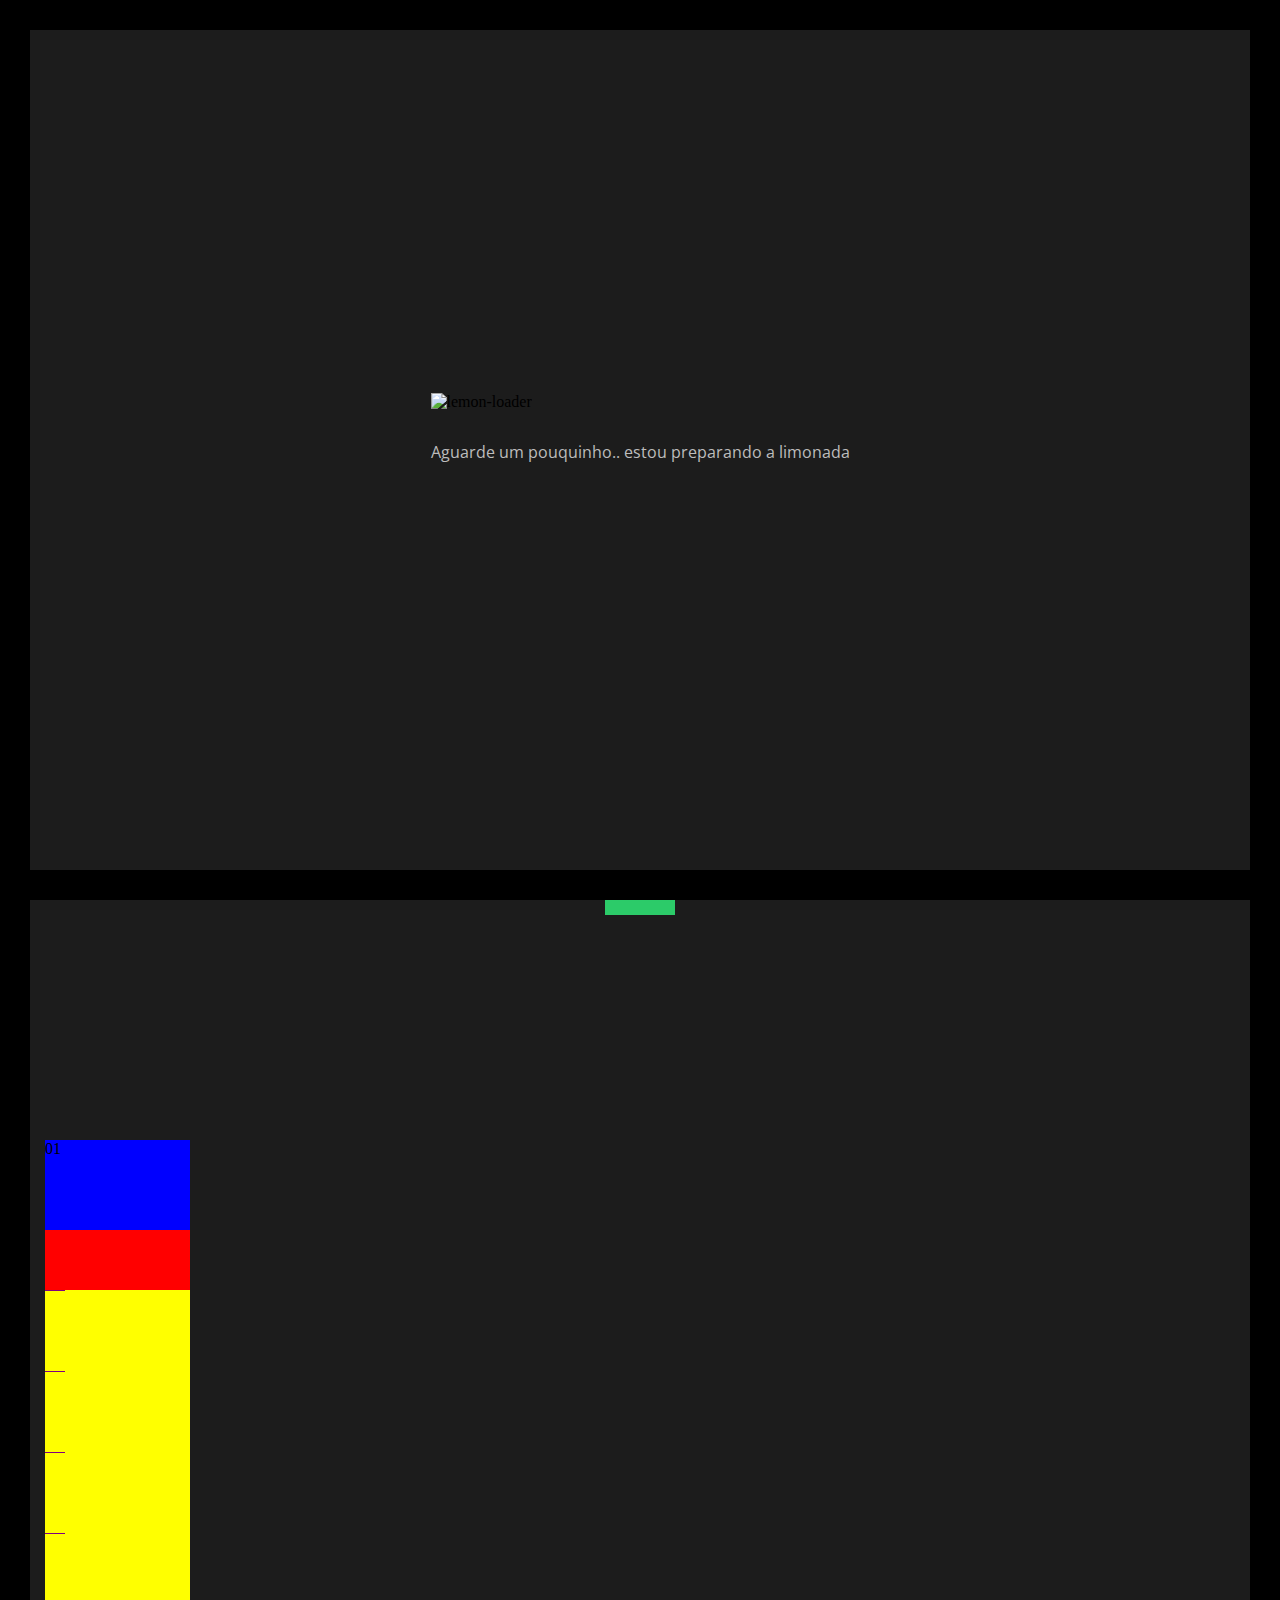
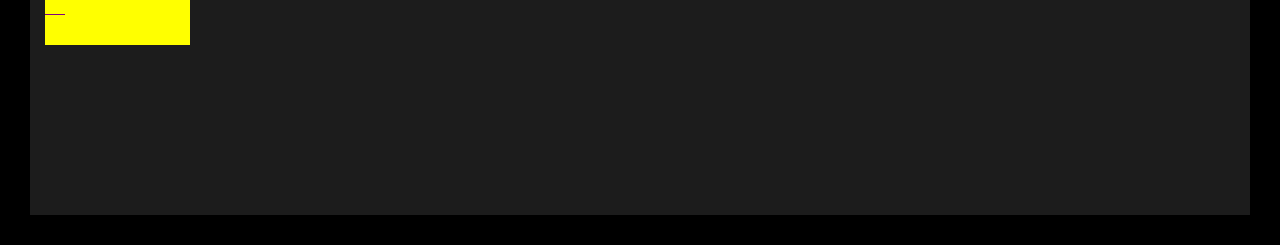
==== HTML+CSS+JS/html/index.html @ cc458305 "Att/25/04/2023" ====
<!DOCTYPE html>
<html lang="pt-br">
<head>
    <meta charset="UTF-8">
    <meta http-equiv="X-UA-Compatible" content="IE=edge">
    <meta name="viewport" content="width=device-width, initial-scale=1.0">
    <link rel="preconnect" href="https://fonts.googleapis.com">
    <link rel="preconnect" href="https://fonts.gstatic.com" crossorigin>
    <link href="https://fonts.googleapis.com/css2?family=Abril+Fatface&family=Open+Sans:ital,wght@0,400;0,700;0,800;1,400;1,700;1,800&display=swap" rel="stylesheet">
    <link rel="stylesheet" href="../css/bootstrap-grid.min.css">
    <link rel="stylesheet" type="text/css" href="../css/main.css">
    <title>lemon</title>
</head>
<body>
    <div class="jl-preloader">
        <div class="jl-preloader-inner">
            <img src="../images/lemon-loader.svg" alt="lemon-loader" class="jl-mar-bottom-15">
            <p class="jl-text-light jl-mar-top-15" >Aguarde um pouquinho.. 
                estou preparando a limonada
            </p> 
        </div>
    </div>

    <div class="jl-overlay jl-toggle-modal " ></div>

    <div class="jl-modal jl-bg-black" id="jl-modal-orcamento" >

        <div class="jl-modal-header" >

            <h1 class="jl-title jl-text-green" >
                Solicite um orçamento
            </h1>
            <button class="jl-close-modal jl-toggle-modal" >
                x
            </button>
        </div>

            <div class="jl-modal-body" >
                <div class="row" >
                    <div class="col-sm-12" >
                        <p class="jl-text-light jl-mar-bottom-15" >Por favor informe os dados abaixo e ru entrarei em contato com você o mais breve possível</p>
                    </div>
                </div>
                <div class="row" >
                    <div class="col-sm-12" >
                        <form class="jl-form">
                            <div class="row jl-mar-bottom-15" >
                                <div class="col-sm-12 col-md-6 jl-mar-bottom-15 " > 
                                    <label for="Nome" class="jl-text-light">Nome</label>                      
                                    <input type="text" name="Nome" id="jl-nome" class="jl-field">
                                </div>
                                <div class="col-sm-12 col-md-6 jl-mar-bottom-15 " >   
                                    <label for="Email" class="jl-text-light" >Email</label>                    
                                    <input type="email" name="Email" id="jl-email" class="jl-field">
                                </div>
                                <div class="col-sm-12 col-md-6 jl-mar-bottom-15 " >   
                                    <label for="Telefone" class="jl-text-light" >Telefone</label>                    
                                    <input type="tel" name="Telefone" id="jl-telefone" class="jl-field">
                                </div>
                                <div class="col-sm-12 col-md-6 jl-mar-bottom-15 " >   
                                    <label for="Site" class="jl-text-light" >Site</label>                    
                                    <input type="text" name="Site" id="jl-site" class="jl-field">
                                </div>
                                <div class="col-sm-12 col-md-12" >
                                    <label for="Mensagem" class="jl-text-light" >Descreva abaixo o projeto na qual você pecisa de orçamento:</label>
                                    <textarea name="Mensagem" id="jl-mensagem" cols="30" rows="10" class="jl-textarea jl-mar-top-15"></textarea>                                    
                                </div>
                              </div>
                              <div class="row justify-content-end jl-mar-top-15" >
                                  <div class="col-sm-12 col-md-6" >
                                    <button class="jl-btn jl-btn-large jl-btn-green jl-btn-block" >Enviar</button>
                                  </div>
                              </div>
                        </form>
                    </div>
                </div>
            </div>
        
    </div>

    <header class="jl-topbar">
        <div class="jl-logo">
            <img src="../images/logo.svg" alt="Logo João Lemon UX/UI Designer" />
        </div>

        <nav class="jl-menu">
            <a href="#">Home</a>
            <a href="#">Portfolio</a>
            <a href="#">Sobre</a>
        </nav>
    </header>

    <div class="jl-contact-info jl-bg-black jl-text-light">
        <div class="jl-contact-info-inner">
            <h2 class="jl-title jl-text-green">Contato</h2>
            <p>hello@joaolemon.com</p>
            <p>+55 (00) 9 9999 8888</p>
            <div class="jl-social-links">
                <a href="#" class="jl-social">
                    <img src="../images/icon-instagram.svg" alt="Instagram" />
                </a>
                <a href="#" class="jl-social">
                    <img src="../images/icon-twitter.svg" alt="Twitter" />
                </a>
                <a href="#" class="jl-social">
                    <img src="../images/icon-dribbble.svg" alt="Dribbble" />
                </a>
            </div>
        </div>
        <div class="jl-corner">
        </div>

    </div>

    <button class="jl-btn-contact">

    </button>
      
    <div class="jl-page-wrapper">

        <section class="jl-full-height jl-first-section" id="jl-home-presetetion">

            <div class="container-fluid" >

                <div class="row " >

                    <div class="col-sm-12 col-md-3 offset-md-2 jl-display-text jl-mar-top-15" >

                        <h1 class="jl-title jl-text-green jl-title-big" >Olá!</h1>

                        <p class="jl-text-light">Meu nome é <span class="jl-text-green" >joão lemon </span >Lorem ipsum dolor sit amet consectetur 
                            adipisicing elit. Ea reprehenderit animi aliquid quam 
                            perspiciatis placeat nihil doloremque tempora non iste esse, fugiat minima modi 
                            aliquam. Incidunt, deleniti atque. Sint, dolores.</p>

                            <button class="jl-btn jl-btn-large jl-btn-green jl-mar-top-15 jl-toggle-modal ">Solicite um orçamento</button>

                    </div>
                </div>
            </div>
            <div class="jl-scroll-down" >

                <div class="jl-arrow-down" >
                    <img src="../images/arrow-down.svg" alt="Role a Página">
                </div>
            </div>
        </section>


        <!--SECTION 02-->
        <section class="jl-full-height " id="jl-home-portfolio" >
            <div class="container-fluid jl-no-padding" >
                <div class="row ">
                    <div class="col-sm-2 " > 
                        <div class="jl-portfolio-navigator" >
                            <div class="jl-item-counter" >
                                <span>01</span>
                            </div>
                            <nav class="jl-item-navigator" >
                                <a href="#" class="jl-tem-active" ></a>
                                <a href="#"></a>
                                <a href="#"></a>
                                <a href="#"></a>
                                <a href="#"></a>
                            </nav>
                            <div class="jl-portfolio-next-prev" >

                            </div>
                        </dic>
                        
                    </div>

                </div>

            </div>

        </section>

    </div>
    <script src="https://cdnjs.cloudflare.com/ajax/libs/waypoints/4.0.1/noframework.waypoints.js" integrity="sha512-Q4MHJkk3u8P63v1aX0I7jvo5AoMFi53HbxUBhURp8x7xrqD+nsHZrbBEQVObpqE+MAAVB/Ye9ZlKkM44a1q9WA==" crossorigin="anonymous" referrerpolicy="no-referrer"></script>
    <script src="https://cdnjs.cloudflare.com/ajax/libs/waypoints/4.0.1/shortcuts/inview.js" integrity="sha512-lDPhoDDO4Yo8R30iVj1lk+iFDvNqJhL8STytqe+ZjVMBWvZDjHPbe27zZJAsNit2AtOJevmhVf+ZjuzDojGm7Q==" crossorigin="anonymous" referrerpolicy="no-referrer"></script>
    <script src="../js/main.js"></script>
</body>
</html>
---- HTML+CSS+JS/css/main.css ----
*{
    margin: 0%;
    padding: 0%;
    box-sizing: border-box;
    -webkit-font-smoothing: antialiased;
    -moz-osx-font-smoothing: grayscale;
}

p, label{
    font-family: 'Open Sans', sans-serif;
}

:root{
    --cor01: #1c1c1c;
    --cor02: #2ccb69;
    --cor03: #bcbcbc;
}

@keyframes fadeOut {
    to {
        opacity: 0;
    }
}

@keyframes slideTopIn{
    to {
        top: 15%;
        opacity: 1;
    }
}

@keyframes lineDown{
    0%{
        transform: scale(1, 0);
        transform-origin: top center;
    }

    25%{
        transform: scale(1, 1);
        transform-origin: top center;
    }

    75%{
        transform: scale(1, 1);
        transform-origin: top center;
    }

    76%{
        transform: scale(1 , 1);
        transform-origin: bottom center;
    }

    100%{
        transform: scale(1, 0);
        transform-origin: bottom center;
    }
}

@keyframes arrowDown{
    0%{
        bottom: 25px;
    }

    30%{
        bottom: 15px;
        opacity: 1;
    }

    70%{
        bottom: 10px;
        opacity: 1;
    }

    100%{
        bottom: 5px;
        opacity: 0;
    }
}

@media screen and (min-width: 320px){
    
    .jl-page-wrapper, .jl-preloader{
        width: 100%;
        height: 100vh;
        display: table;
        background-color: var(--cor01);
        border: 30px solid #000;
    }

    .jl-preloader{
        display: flex;
        flex-direction: row;
        flex-wrap: wrap;
        justify-content: center;
        align-items: center;
        z-index: 1000;
        position: fixed;
        top: 0;
        left: 0;
    }

    .jl-preloader-inner{
        margin-top: -45px;
    }

    .jl-overlay{
        width: 100%;
        height: 100vh;
        display: none;
        position: fixed;
        z-index: 1000;
        top: 0;
        left: 0;
        background-color: rgba(44, 203, 105, 0.95);
    }

    .jl-modal{
        width: 800px;
        display: none;
        padding: 30px;
        border-radius: 0 30px 30px 30px;
        position: fixed;
        top: -100%;
        left: 0;
        right: 0;
        margin: 0 auto;
        z-index: 1200;
        opacity: 0;
    }

    .jl-modal-header, .jl-modal-body, .jl-form{
        width: 100%;
        display: table;
        position: relative;
    }

    .jl-close-modal{
        width: 38px;
        height: 38px;
        border-radius: 50%;
        color: var(--cor02);
        text-align: center;
        line-height: center;
        cursor: pointer;
        position: absolute;
        top: -15px;
        right: -15px;
        border: none;
        background-color: #4d4c4c;
    }
    
    .jl-form label{
        margin-bottom: 10px;
        font-size: 16px;
        display: inline-block;
    }

    .jl-field, .jl-textarea{
        width: 100%;
        background-color: #2f2f2f;
        border-radius: 4px;
        color: #fff;
        border: none;
        font-size: 16px;
        text-indent: 15px;
    }

    .jl-field{
        height: 45px;
    }

    .jl-topbar{
        width: 100%;
        height: 110px;
        display: block;
        background-color: transparent;
        position: fixed;
        top: 0;
        left: 0;
    }

    .jl-logo{
        width: 74px;
        height: 110px;
        float: left;
        margin-left: 60px;
        background-color: var(--cor02);
        border-radius: 0 0 37px 0;
    }

    .jl-logo img{
        width: 46px;
        height: 31px;
        display: block;
        margin: 55px auto 0;
    }

    .jl-menu{
        display: none;
    }

    .jl-btn-contact {
        width: 45px;
        height: 45px;
        display: block;
        background-color: var(--cor02);
        background-image: url(../images/icon-contact-close.svg);
        background-repeat: no-repeat;
        position: fixed;
        bottom: 45px;
        right: 45px;
        border-radius: 50%;
        z-index: 200;
        border: none;
        cursor: pointer;
        transition: all 0.2s ease-out;

    }
    .jl-contact-info{
        width: 245px;
        height: 165px;
        padding: 25px;
        position: fixed;
        bottom: 115px;
        right: 65px;
        z-index: 200;
        display: none;
    }

    .jl-contact-info-inner{
        display: table;
        width: 100%;
        float: right;
    }

    .jl-contact-info-inner p{
        font-size: 18px;
        line-height: 24px;
    }

    .jl-social-links{
        width: 100%;
        height: 45px;
        display: block;
        position: relative;
        left: -12px;
        margin-top: 7px;
    }

    .jl-social{
        width: 45px;
        height: 45px;
        display: inline-block;
    }

    .jl-social > img{
        width: 20px;
        height: auto;
        display: block;
        margin: 13px auto 0;
    }

    .jl-corner{
        width: 25px;
        height: 25px;
        display: block;
        float: right;
        display: relative;
    }

    .jl-corner:after{
        content: '';
        width: 25px;
        height: 25px;
        display: block;
        position: absolute;
        bottom: -25px;
        right: 0;
        background: transparent url('../images/corner.svg') no-repeat;

    }

    /*-----HOME-----*/
    .jl-display-text{
        margin-top: 10%;
    }

    #jl-home-presetetion{
        background-image: url(../images/joao-lemon-designer-home.png);
        background-repeat: no-repeat;
        background-position: 50% bottom;
    }

    .jl-scroll-down{
        width: 70px;
        height: 105px;
        border-radius: 35px 35px 0 0;
        background-color: var(--cor02);
        display: block;
        position: absolute;
        bottom: 0;
        left: 0;
        right: 0;
        margin: 0 auto;
        z-index: 100;
    }

    .jl-arrow-down{
        width: 100%;
        height: 75px;
        display: table;
        margin-top: 30px;
        position: relative;
    }

    .jl-arrow-down img{
        width: 16px;
        height: 10px;
        display: block;
        position: absolute;
        bottom: 25px;
        left: 0;
        right: 0;
        margin: 0 auto;
        opacity: 0;
        animation: arrowDown 1.5s linear 1.5s infinite;
    }

    .jl-arrow-down:before{
        content: '';
        width: 2px;
        height: 45px;
        display: block;
        position: absolute;
        bottom: 25px;
        left: 0;
        right: 0;
        margin: 0 auto;
        background-color: #000;
        animation: lineDown 2s ease-out infinite;
        transform-origin: top center;
    }

    /*---- HOME - PORTFOLIO ----*/

    .jl-portfolio-navigator{
        width: 145px;
        height: 400px;
        display: table;
        background-color: red;
        position: absolute;
        left: 15px;
        top: 25vh;
    }

    .jl-item-counter{
        width: 100%;
        height: 90px;
        display: block;
        background-color: blue;
        margin-bottom: 60px;
    }

    .jl-item-navigator{
        width: 100%;
        display: table;
        background-color: yellow;
    }

    .jl-item-navigator a{
        width: 20px;
        height: 1px;
        background-color: purple;
        display: block;
        margin-bottom: 80px;
    }

    .jl-item-navigator a:last-child{
        margin-bottom: 30px;
    }

    .jl-portfofio-next-prev{
        width: 100%;
        height: 45px;
        background-color: pink;
        display: block;
    }
}

@media screen and (min-width: 576px)  {
    
}

@media screen and (min-width: 768px){
    
}

@media screen and (min-width: 992px){
    
    .jl-menu{
        display: table;
        float: left;
        margin-left: 30px;
    }

    .jl-menu a{
        font-family: 'Open Sans';
        font-size: 16px;
        color: var(--cor03);
        text-decoration: none;
        text-transform: lowercase;
        display: inline-block;
        margin: 50px 20px 0 20px;
        font-weight: 400;
        position: relative;
    }

    .jl-menu a:first-child{
        margin-left: 0;
    }

    .jl-menu a:hover{
        color: var(--cor02);
    }

    .jl-menu a:before{
        content: '';
        width: 0%;
        height: 4px;
        background-color: var(--cor02);
        display: block;
        position: absolute;
        bottom: -6px;
        left: 0;
        transition: all 0.2s ease-out;

    }

    .jl-menu a:hover:before{
        width: 100%;
    }
}

@media screen and (min-width: 1200px){
    
}

@media screen and (min-width: 1364px){
    
}

@media screen and (min-width: 1600px){
    
}

/* BOTÕES */ 

.jl-btn{
    display: table;
    text-align: center;
    font-family: 'Open Sans', sans-serif;
    font-weight: 600;
    border: none;
    transition: all 0.2s ease-out;
    text-transform: lowercase;
}

.jl-btn-block{
    display: block;
    width: 100%;
}

.jl-btn-medium{
    height: 38px;
    padding: 0 27px;
    border-radius: 14px;
    font-size: 11px;
}

.jl-btn-large{
    height: 45px;
    padding: 0 35px;
    border-radius: 23px;
    font-size: 16px;
}

.jl-btn-green{
    background-color: var(--cor02);
    color: var(--cor01);
}

.jl-btn-green:hover{
    background-color: rgb(6, 135, 55);
    color: #fff;

}

.jl-btn-dark{
    background-color: var(--cor01);
    color: var(--cor02);
}

.jl-btn-dark{
    background-color: #151515;
    color: #fff;
}

/* CLASSES ULTILITARIAS */

.jl-title{
    font-family: Arial, Helvetica, sans-serif;
    font-weight: normal;
}

.jl-text-green{
    color: #2ccb69;
}

.jl-text-dark {
    color: #4d4c4c;
}

.jl-text-light{
    color: #bcbcbc;
}

.jl-text-black {
    color: #000;
}

.jl-title-big{
    font-size: 120px;
}


/* CLASSES DE BG */

.jl-bg-green {
    background-color: #2ccb69;
}

.jl-bg-dark {
    background-color: #000;
}

.jl-bg-light {
    background-color: #bcbcbc;
}

.jl-bg-black {
    background-color: #000;
}



.jl-mar-top-15{
    margin-top: 15px;
}

.jl-mar-right-15{
    margin-right: 15px;
}

.jl-mar-bottom-15{
    margin-bottom: 15px;
}

.jl-mar-left-15{
    margin-left: 15px;
}

.jl-pad-15{
    padding-top: 15px;
}

.jl-pad-15{
    padding-right: 15px;
}

.jl-pad-15{
    padding-bottom: 15px;
}

.jl-pad-15{
    padding-left: 15px;
}

.jl-full-height{
    height: 100vh;
    position: relative;
}

.jl-first-section{
    height: calc(100vh - 30px);

}

.jl-no-padding{
    padding: 0 !important;
}


/* CLASSES DE COMPORTAMENTO */
 
.jl-is-open{

    display:block
}

.jl-slide-top-in{
    animation: slideTopIn 0.6s forwards cubic-bezier(0,1.11,1,.59);

}

.jl-change-icon{
    background-position-y: -45px;
}

.jl-fade-out{
    animation: fadeOut 2s forwards ease-out;
}
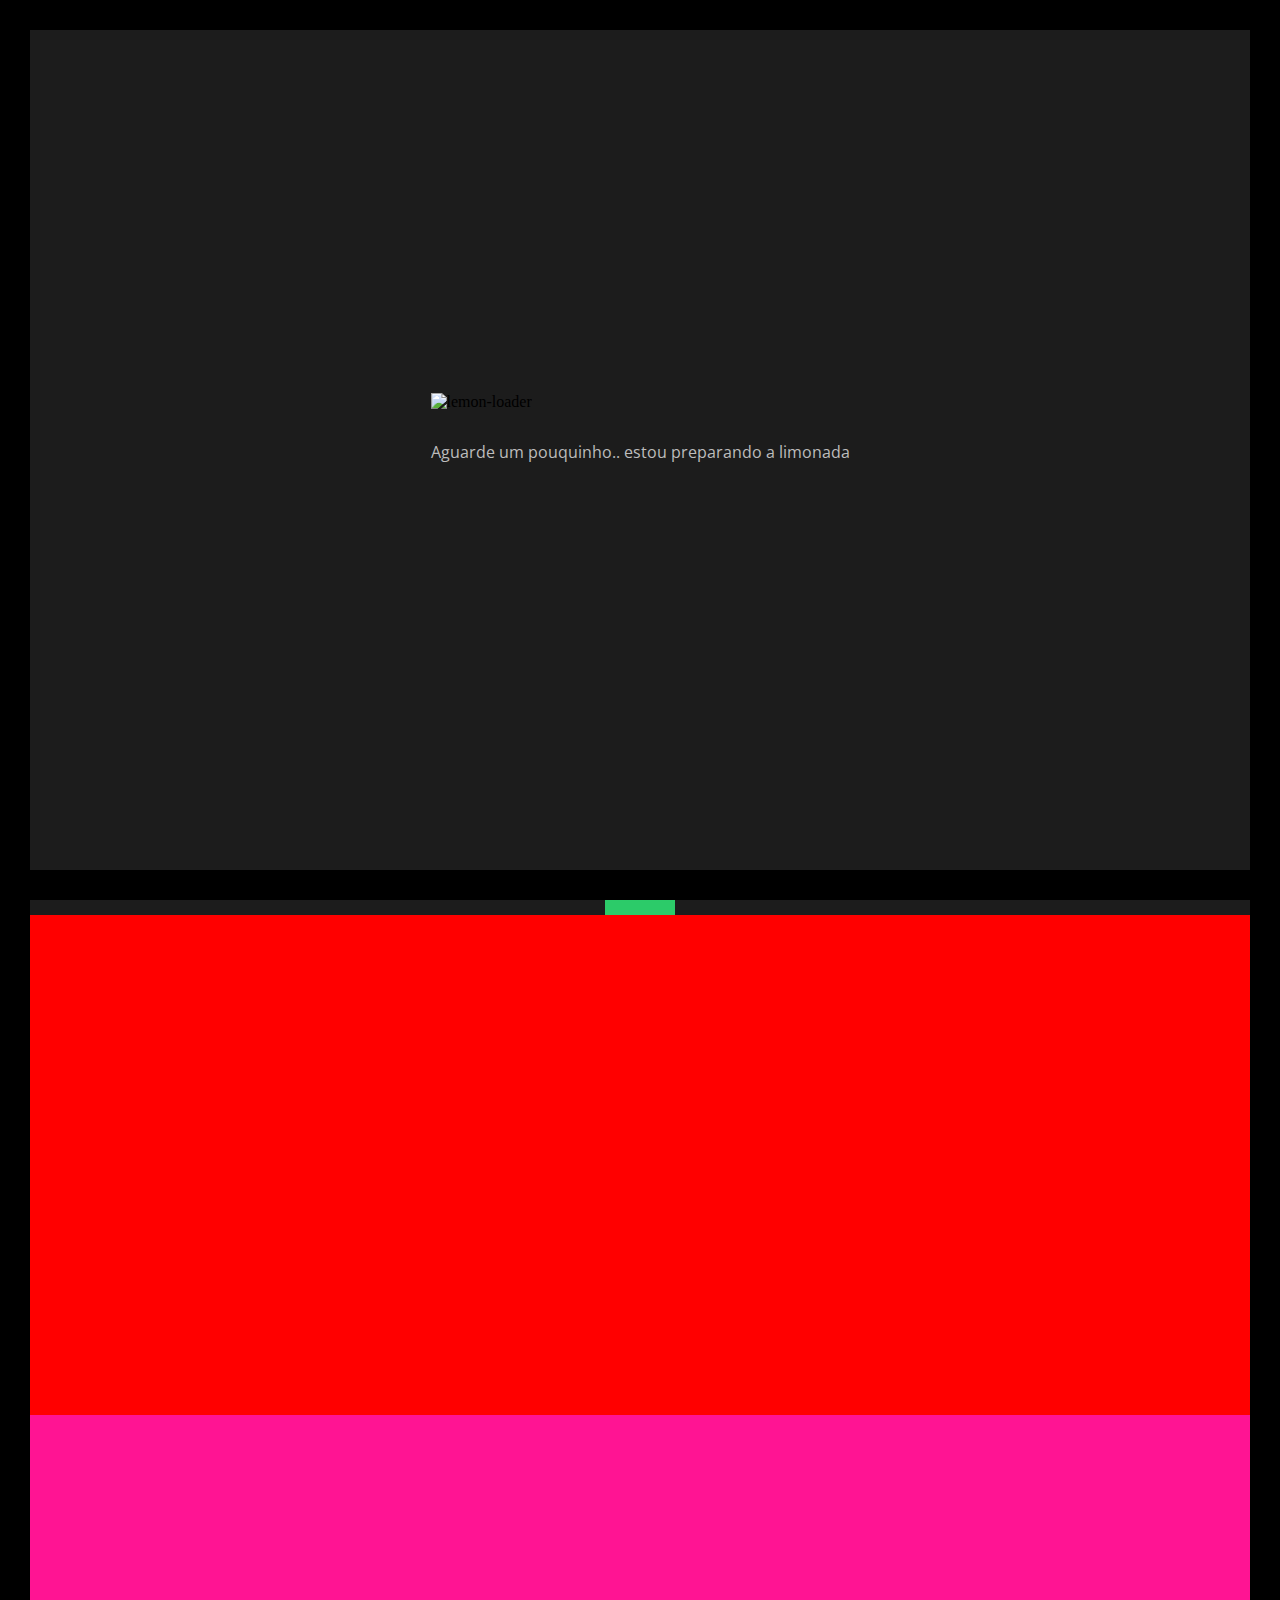
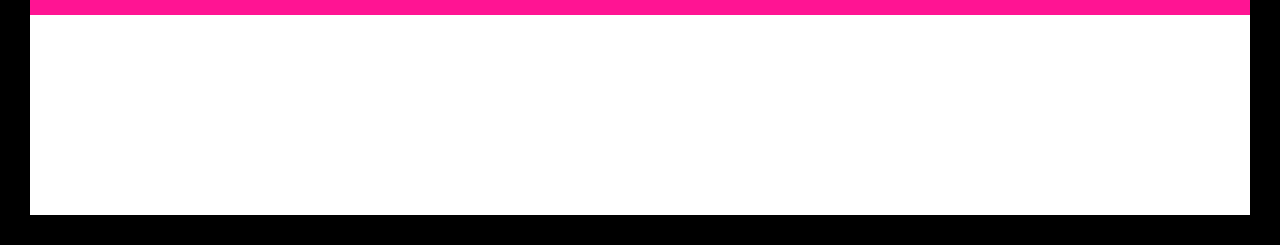
==== commit 98dc9352: "Att/29/04/23" ====
--- a/HTML+CSS+JS/html/index.html
+++ b/HTML+CSS+JS/html/index.html
@@ -153,32 +153,76 @@
                 <div class="row ">
                     <div class="col-sm-2 " > 
                         <div class="jl-portfolio-navigator" >
-                            <div class="jl-item-counter" >
-                                <span>01</span>
+                            <div class="jl-navigator-counter" >
+                                <span class="jl-text-green" >01</span>
                             </div>
                             <nav class="jl-item-navigator" >
-                                <a href="#" class="jl-tem-active" ></a>
-                                <a href="#"></a>
-                                <a href="#"></a>
-                                <a href="#"></a>
-                                <a href="#"></a>
+                                <a href="#" class="jl-item-active" data-nav="1"></a>
+                                <a href="#" data-nav="2"></a>
+                                <a href="#" data-nav="3"></a>
+                                <a href="#" data-nav="4"></a>
+                                <a href="#" data-nav="5"></a>
                             </nav>
-                            <div class="jl-portfolio-next-prev" >
-
+                            <div class="jl-items-next-prev jl-no-radius-left" >
+                                <div class="jl-item-prev" >
+                                    <ion-icon name="caret-back-outline"></ion-icon>
+                                </div>
+                                <div class="jl-items-counter" >
+                                    <span class="jl-current-slide" >01</span>
+                                    /
+                                    <span class="jl-total-slide" >05</span>
+                                </div>
+                                <div class="jl-item-next" >
+                                    <ion-icon name="caret-forward"></ion-icon>
+                                </div>
                             </div>
                         </dic>
                         
                     </div>
 
                 </div>
-
-            </div>
+                <div class="col-sm-10" >
+                    <div class="jl-slider-container jl-full-height " >
+                        <ul class="jl-slider-list" >
+                            <li class="jl-slider-item red" >
+
+                            </li>
+                            
+                            <li class="jl-slider-item yellow" >
+
+                            </li>
+
+                            <li class="jl-slider-item blue" >
+                                 
+                            </li>
+
+                            <li class="jl-slider-item purple" >
+
+                            </li>
+
+                            <li class="jl-slider-item green" >
+
+                            </li>
+
+                        </ul>
+
+                    </div>
+
+
+
+                </div>
+
+            </div>
+            
 
         </section>
 
     </div>
+    <script type="module" src="https://unpkg.com/ionicons@7.1.0/dist/ionicons/ionicons.esm.js"></script>
     <script src="https://cdnjs.cloudflare.com/ajax/libs/waypoints/4.0.1/noframework.waypoints.js" integrity="sha512-Q4MHJkk3u8P63v1aX0I7jvo5AoMFi53HbxUBhURp8x7xrqD+nsHZrbBEQVObpqE+MAAVB/Ye9ZlKkM44a1q9WA==" crossorigin="anonymous" referrerpolicy="no-referrer"></script>
     <script src="https://cdnjs.cloudflare.com/ajax/libs/waypoints/4.0.1/shortcuts/inview.js" integrity="sha512-lDPhoDDO4Yo8R30iVj1lk+iFDvNqJhL8STytqe+ZjVMBWvZDjHPbe27zZJAsNit2AtOJevmhVf+ZjuzDojGm7Q==" crossorigin="anonymous" referrerpolicy="no-referrer"></script>
+    <script src="../js/anime.min.js"></script>
+    <script src="../js/slider.js"></script>
     <script src="../js/main.js"></script>
 </body>
 </html>--- a/HTML+CSS+JS/css/main.css
+++ b/HTML+CSS+JS/css/main.css
@@ -347,44 +347,115 @@
         width: 145px;
         height: 400px;
         display: table;
-        background-color: red;
         position: absolute;
         left: 15px;
         top: 25vh;
     }
 
-    .jl-item-counter{
+    .jl-navigator-counter{
         width: 100%;
         height: 90px;
         display: block;
-        background-color: blue;
         margin-bottom: 60px;
+        position: relative;
+    }
+
+    .jl-navigator-counter:before{
+        content: '';
+        display: block;
+        width: 35px;
+        height: 100%;
+        background-color: var(--cor01);
+        position: absolute;
+        top: 3px;
+        left: 0;
+    }
+
+    .jl-navigator-counter span{
+        font-family: 'Open Sans' , sans-serif;
+        font-size: 120px;
+        font-weight: 600;
+        line-height: 90px;
     }
 
     .jl-item-navigator{
         width: 100%;
         display: table;
-        background-color: yellow;
     }
 
     .jl-item-navigator a{
         width: 20px;
         height: 1px;
-        background-color: purple;
-        display: block;
-        margin-bottom: 80px;
+        display: block;
+        margin: 0 0 80px 35px;
+        background-color: #4d4c4c;
+    }
+    .jl-item-navigator a.jl-item-active{
+        background-color: var(--cor02);
     }
 
     .jl-item-navigator a:last-child{
         margin-bottom: 30px;
     }
 
-    .jl-portfofio-next-prev{
+    .jl-items-next-prev{
         width: 100%;
         height: 45px;
-        background-color: pink;
-        display: block;
-    }
+        background-color: #2c2c2c;
+        display: flex;
+        justify-content: center;
+        align-items: center;
+        border-radius: 23px;
+    }
+
+    .jl-items-next-prev{
+        height: 32px;
+    }
+
+    .jl-items-counter{
+        font-family: 'Open Sans' sans-serif;
+        color: #4d4c4c;
+        line-height: 32px;
+    }
+
+    .jl-item-prev, .jl-item-next{
+        width: 45px;
+        color: var(--cor02);
+        text-align: center;
+        cursor: pointer;
+
+    }
+
+
+    .jl-items-counter span:nth-child(1){
+        color: var(--cor03);
+    }
+
+    ion-icon{
+        font-size: 14px;
+    }
+
+    .jl-slider-container{
+        background-color: white;
+        display: block;
+        overflow: hidden;
+    }
+
+    .jl-slider-list{
+        width: auto;
+        height: 700px;
+        display: block;
+        background-color: deeppink;
+        list-style: none;
+    }
+
+    .jl-slider-item{
+        display: block;
+        float: left;
+        height: 500px;
+    }
+
+
 }
 
 @media screen and (min-width: 576px)  {
@@ -618,4 +689,31 @@
 
 .jl-fade-out{
     animation: fadeOut 2s forwards ease-out;
-}+}
+
+.jl-no-radius-left{
+    border-top-left-radius: 0;
+    border-bottom-left-radius: 0;
+}
+
+.jl-no-radius-right{
+    border-top-right-radius: 0;
+    border-bottom-right-radius: 0;
+}
+.red{
+    background-color: red;
+}
+
+.yellow{
+    background-color: yellow;
+}
+
+.green{
+    background-color: green;
+}
+.purple{
+    background-color: purple;
+}
+.blue{
+    background-color:blue;
+}
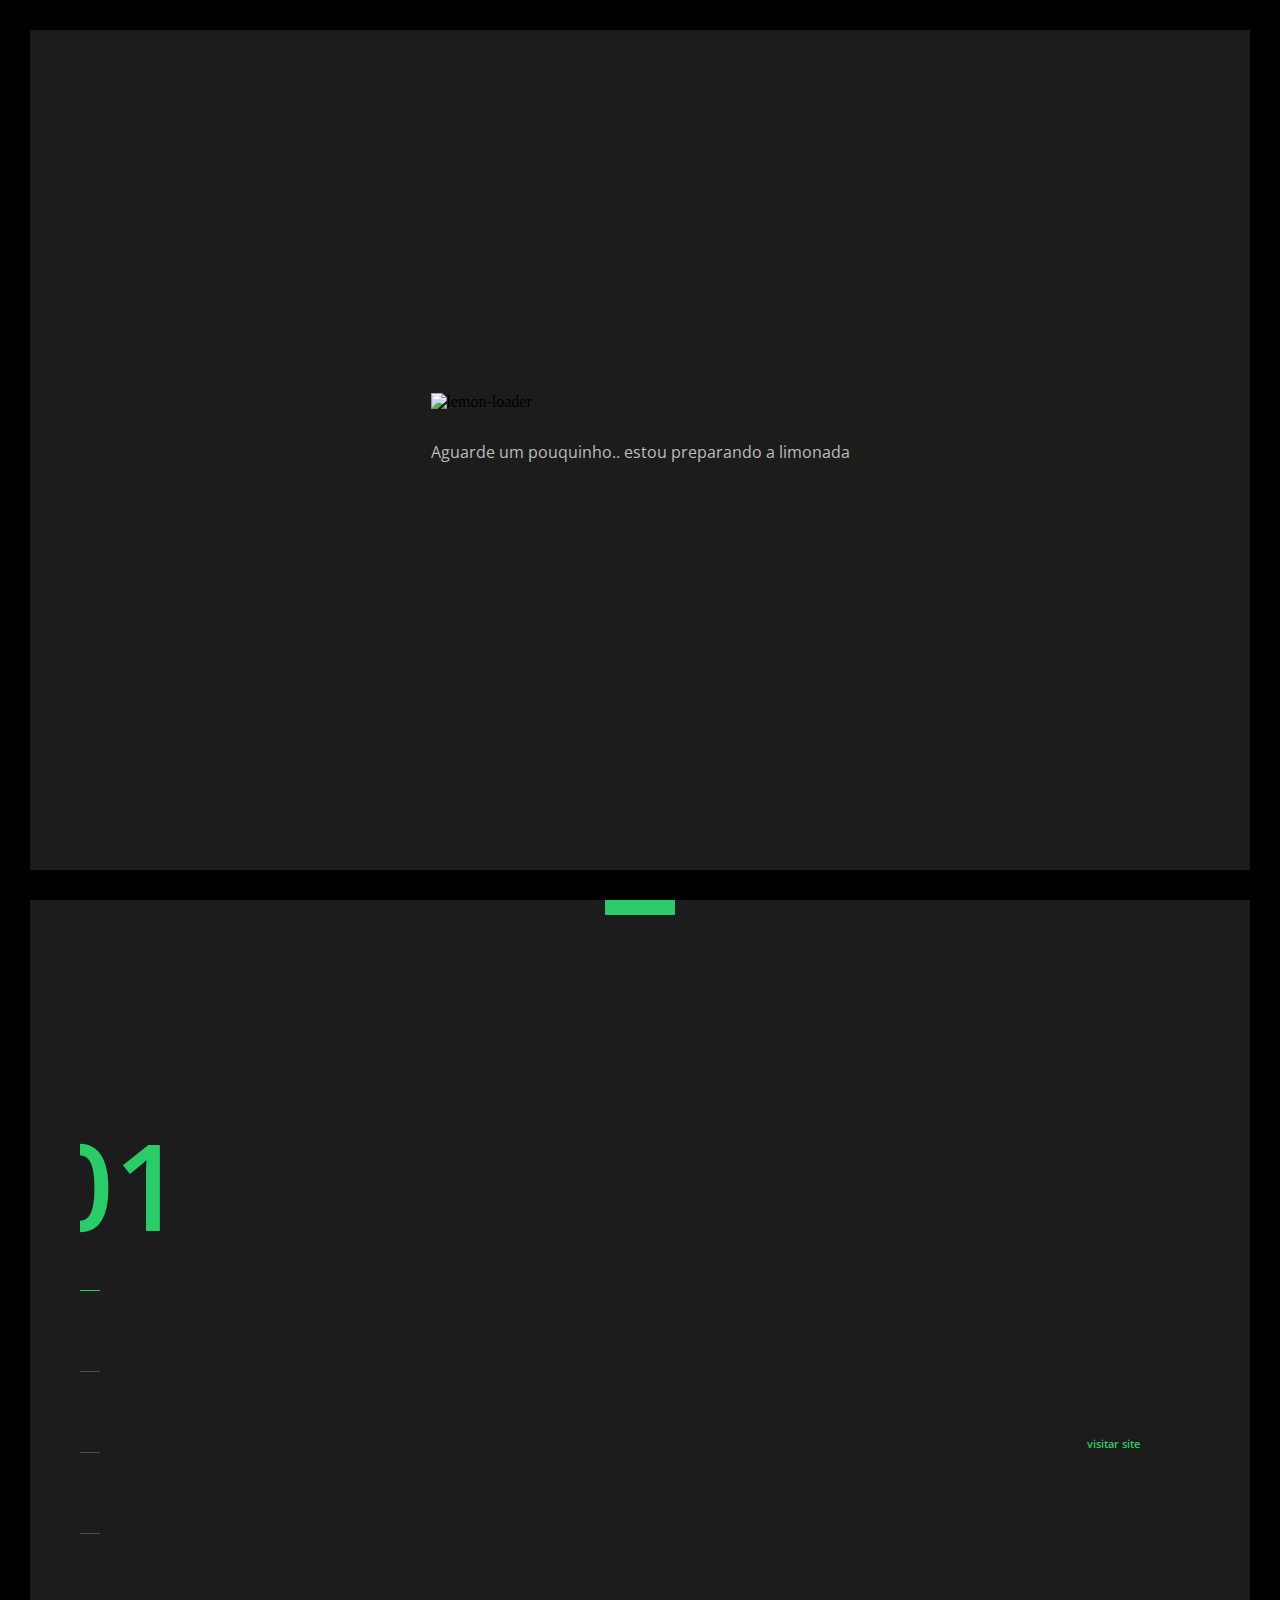
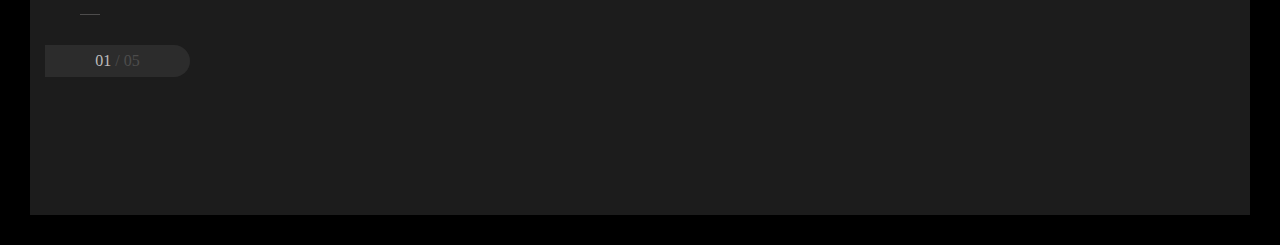
==== commit b0de20e1: "Att/02/05/23" ====
--- a/HTML+CSS+JS/html/index.html
+++ b/HTML+CSS+JS/html/index.html
@@ -126,7 +126,7 @@
 
                     <div class="col-sm-12 col-md-3 offset-md-2 jl-display-text jl-mar-top-15" >
 
-                        <h1 class="jl-title jl-text-green jl-title-big" >Olá!</h1>
+                        <h1 class="jl-title jl-text-green jl-title-xlarge" >Olá!</h1>
 
                         <p class="jl-text-light">Meu nome é <span class="jl-text-green" >joão lemon </span >Lorem ipsum dolor sit amet consectetur 
                             adipisicing elit. Ea reprehenderit animi aliquid quam 
@@ -183,24 +183,103 @@
                 </div>
                 <div class="col-sm-10" >
                     <div class="jl-slider-container jl-full-height " >
-                        <ul class="jl-slider-list" >
-                            <li class="jl-slider-item red" >
-
+                        <ul class="jl-slider-list jl-full-height " >
+                            <li class="jl-slider-item jl-slide-active " data-slide="1" >
+                                <div class="row" >
+                                    <div class="col-sm-5" >
+                                        <div class="jl-portfolio-item-info jl-text-light jl-fade-from-left" >
+                                            <h1 class=" jl-title jl-title-large jl-mar-bottom-15" >Startup rocketz website</h1>
+                                            <p class="jl-mar-bottom-30" >UX, UI E WordPress para aceleradora de startups.</p>
+                                            <button class="jl-btn jl-btn-large jl-btn-green" >Ver Projeto</button>
+                                        </div>
+                                    </div>
+                                    <div class="col-sm-6" >
+                                        <div class="jl-portfolio-item-thumb" >
+                                            <div class="jl-portfolio-item-box jl-scale-right " ></div>
+                                            <img src="../images/thumb-1.jpg" alt="Startup Rocketz" title="Startup Rocketz" class="jl-scale-up" >
+                                            <button class="jl-btn jl-btn-medium jl-btn-dark">Visitar Site <ion-icon name="share-outline"></ion-icon></button>
+                                        </div>
+                                    </div>
+                                </div>
                             </li>
                             
-                            <li class="jl-slider-item yellow" >
-
-                            </li>
-
-                            <li class="jl-slider-item blue" >
+                            <li class="jl-slider-item" data-slide="2" >
+                                <div class="row" >
+                                    <div class="col-sm-5" >
+                                        <div class="jl-portfolio-item-info jl-text-light" >
+                                            <h1 class=" jl-title jl-title-large jl-mar-bottom-15" >Manage It!</h1>
+                                            <p class="jl-mar-bottom-30" >UX, UI E Protipação para aplicativo mobile.</p>
+                                            <button class="jl-btn jl-btn-large jl-btn-green" >Ver Projeto</button>
+                                        </div>
+                                    </div>
+                                    <div class="col-sm-6" >
+                                        <div class="jl-portfolio-item-thumb" >
+                                            <div class="jl-portfolio-item-box" ></div>
+                                            <img src="../images/thumb-2.jpg" alt="Manage It" title="Manage It">
+                                            <button class="jl-btn jl-btn-medium jl-btn-dark">Visitar Site <ion-icon name="share-outline"></ion-icon></button>
+                                        </div>
+                                    </div>
+                                </div>
+
+                            </li>
+
+                            <li class="jl-slider-item" data-slide="3" >
+                                <div class="row" >
+                                    <div class="col-sm-5" >
+                                        <div class="jl-portfolio-item-info jl-text-light" >
+                                            <h1 class=" jl-title jl-title-large jl-mar-bottom-15" >Vinyassa! Aplicativo Mobile</h1>
+                                            <p class="jl-mar-bottom-30" >UX, UI e Protipação para aplicativo mobile.</p>
+                                            <button class="jl-btn jl-btn-large jl-btn-green" >Ver Projeto</button>
+                                        </div>
+                                    </div>
+                                    <div class="col-sm-6" >
+                                        <div class="jl-portfolio-item-thumb" >
+                                            <div class="jl-portfolio-item-box" ></div>
+                                            <img src="../images/thumb-3.jpg" alt="Vinyassa! Aplicativo Mobile" title="Vinyassa! Aplicativo Mobile">
+                                            <button class="jl-btn jl-btn-medium jl-btn-dark">Visitar Site <ion-icon name="share-outline"></ion-icon></button>
+                                        </div>
+                                    </div>
+                                </div>
                                  
                             </li>
 
-                            <li class="jl-slider-item purple" >
-
-                            </li>
-
-                            <li class="jl-slider-item green" >
+                            <li class="jl-slider-item" data-slide="4" >
+                                <div class="row" >
+                                    <div class="col-sm-5" >
+                                        <div class="jl-portfolio-item-info jl-text-light" >
+                                            <h1 class=" jl-title jl-title-large jl-mar-bottom-15" >Conteúdo é Rei Website para agência</h1>
+                                            <p class="jl-mar-bottom-30" >Website paara agência de conteúdo digital.</p>
+                                            <button class="jl-btn jl-btn-large jl-btn-green" >Ver Projeto</button>
+                                        </div>
+                                    </div>
+                                    <div class="col-sm-6" >
+                                        <div class="jl-portfolio-item-thumb" >
+                                            <div class="jl-portfolio-item-box" ></div>
+                                            <img src="../images/thumb-4.jpg" alt="Website para agência" title="Website para agência">
+                                            <button class="jl-btn jl-btn-medium jl-btn-dark">Visitar Site <ion-icon name="share-outline"></ion-icon></button>
+                                        </div>
+                                    </div>
+                                </div>
+
+                            </li>
+
+                            <li class="jl-slider-item" data-slide="5" >
+                                <div class="row" >
+                                    <div class="col-sm-5" >
+                                        <div class="jl-portfolio-item-info jl-text-light" >
+                                            <h1 class=" jl-title jl-title-large jl-mar-bottom-15" >Controle Total. Web</h1>
+                                            <p class="jl-mar-bottom-30" >UX, UI e Protipação para aplicativos web.</p>
+                                            <button class="jl-btn jl-btn-large jl-btn-green" >Ver Projeto</button>
+                                        </div>
+                                    </div>
+                                    <div class="col-sm-6" >
+                                        <div class="jl-portfolio-item-thumb" >
+                                            <div class="jl-portfolio-item-box" ></div>
+                                            <img src="../images/thumb-5.jpg" alt="Aplicativos web" title="Aplicativos web">
+                                            <button class="jl-btn jl-btn-medium jl-btn-dark">Visitar Site <ion-icon name="share-outline"></ion-icon></button>
+                                        </div>
+                                    </div>
+                                </div>
 
                             </li>
 
--- a/HTML+CSS+JS/css/main.css
+++ b/HTML+CSS+JS/css/main.css
@@ -22,10 +22,29 @@
     }
 }
 
+@keyframes fadeFromLeft{
+    to{
+        left: 0;
+        opacity: 1;
+    }
+}
+
 @keyframes slideTopIn{
     to {
         top: 15%;
         opacity: 1;
+    }
+}
+
+@keyframes scaleRight{
+    to {
+        transform: scaleX(1)
+    }
+}
+
+@keyframes scaleUp{
+    to {
+        transform: scale(1);
     }
 }
 
@@ -436,7 +455,6 @@
     }
 
     .jl-slider-container{
-        background-color: white;
         display: block;
         overflow: hidden;
     }
@@ -445,7 +463,6 @@
         width: auto;
         height: 700px;
         display: block;
-        background-color: deeppink;
         list-style: none;
     }
 
@@ -453,8 +470,51 @@
         display: block;
         float: left;
         height: 500px;
-    }
-
+        margin-top: calc(26vh - 75px);
+    }
+
+    .jl-portfolio-item-info{
+        width: calc(100% - 75px);
+        display: table;
+        margin-top: 73px;
+        position: relative;
+        opacity: 0;
+        left: -75px;
+    }
+
+    .jl-portfolio-item-thumb{
+        width: 100%;
+        display: table;
+        padding: 75px 0 19px 0;
+        position: relative;
+    }
+
+    .jl-portfolio-item-thumb > button{
+        margin-top: 17px;
+        float: right;
+        margin-right: 75px;
+    }
+
+    .jl-portfolio-item-box{
+        width: 100%;
+        height: 100%;
+        display: block;
+        background-color: #2c2c2c;
+        position: absolute;
+        top: 0;
+        left: 0;
+        transform: scaleX(0);
+        transform-origin: right;
+    }
+
+    .jl-portfolio-item-thumb img{
+        width: 100%;
+        max-width: 100%;
+        height: auto;
+        position: relative;
+        left: -75px;
+        transform: scale(0);
+    }
 
 }
 
@@ -534,6 +594,15 @@
     border: none;
     transition: all 0.2s ease-out;
     text-transform: lowercase;
+    position: relative;
+}
+
+.jl-btn ion-icon{
+    font-size: 18px;
+    display: inline-block;
+    vertical-align: center;
+    margin-left: 5px;
+    margin-top: -2px;
 }
 
 .jl-btn-block{
@@ -541,7 +610,16 @@
     width: 100%;
 }
 
+.jl-btn-small{
+    line-height: 28px;
+    height: 28px;
+    padding: 0 20px;
+    border-radius: 14px;
+    font-size: 11px;
+}
+
 .jl-btn-medium{
+    line-height: 38px;
     height: 38px;
     padding: 0 27px;
     border-radius: 14px;
@@ -549,6 +627,7 @@
 }
 
 .jl-btn-large{
+    line-height: 45px;
     height: 45px;
     padding: 0 35px;
     border-radius: 23px;
@@ -563,6 +642,7 @@
 .jl-btn-green:hover{
     background-color: rgb(6, 135, 55);
     color: #fff;
+    cursor: pointer;
 
 }
 
@@ -571,9 +651,10 @@
     color: var(--cor02);
 }
 
-.jl-btn-dark{
+.jl-btn-dark:hover{
     background-color: #151515;
     color: #fff;
+    cursor: pointer;
 }
 
 /* CLASSES ULTILITARIAS */
@@ -583,6 +664,14 @@
     font-weight: normal;
 }
 
+.jl-title-large{
+    font-size: 64px;
+}
+
+.jl-title-xlarge{
+    font-size: 120px;
+}
+
 .jl-text-green{
     color: #2ccb69;
 }
@@ -655,6 +744,39 @@
 .jl-pad-15{
     padding-left: 15px;
 }
+
+.jl-mar-top-30{
+    margin-top: 30px;
+}
+
+.jl-mar-right-30{
+    margin-right: 30px;
+}
+
+.jl-mar-bottom-30{
+    margin-bottom: 30px;
+}
+
+.jl-mar-left-30{
+    margin-left: 30px;
+}
+
+.jl-pad-30{
+    padding-top: 30px;
+}
+
+.jl-pad-30{
+    padding-right: 30px;
+}
+
+.jl-pad-30{
+    padding-bottom: 30px;
+}
+
+.jl-pad-30{
+    padding-left: 30px;
+}
+
 
 .jl-full-height{
     height: 100vh;
@@ -691,6 +813,18 @@
     animation: fadeOut 2s forwards ease-out;
 }
 
+.jl-fade-from-left{
+    animation: fadeFromLeft 2s 0.7s forwards cubic-bezier(0,1.01,.32,1);
+}
+
+.jl-scale-right{
+    animation: scaleRight 0.7s 0.2s forwards cubic-bezier(0,1.01,.32,1);
+}
+
+.jl-scale-up{
+    animation: scaleUp 0.5s 0.5s forwards cubic-bezier(0,1.01,.32,1);
+}
+
 .jl-no-radius-left{
     border-top-left-radius: 0;
     border-bottom-left-radius: 0;
@@ -717,3 +851,5 @@
 .blue{
     background-color:blue;
 }
+
+
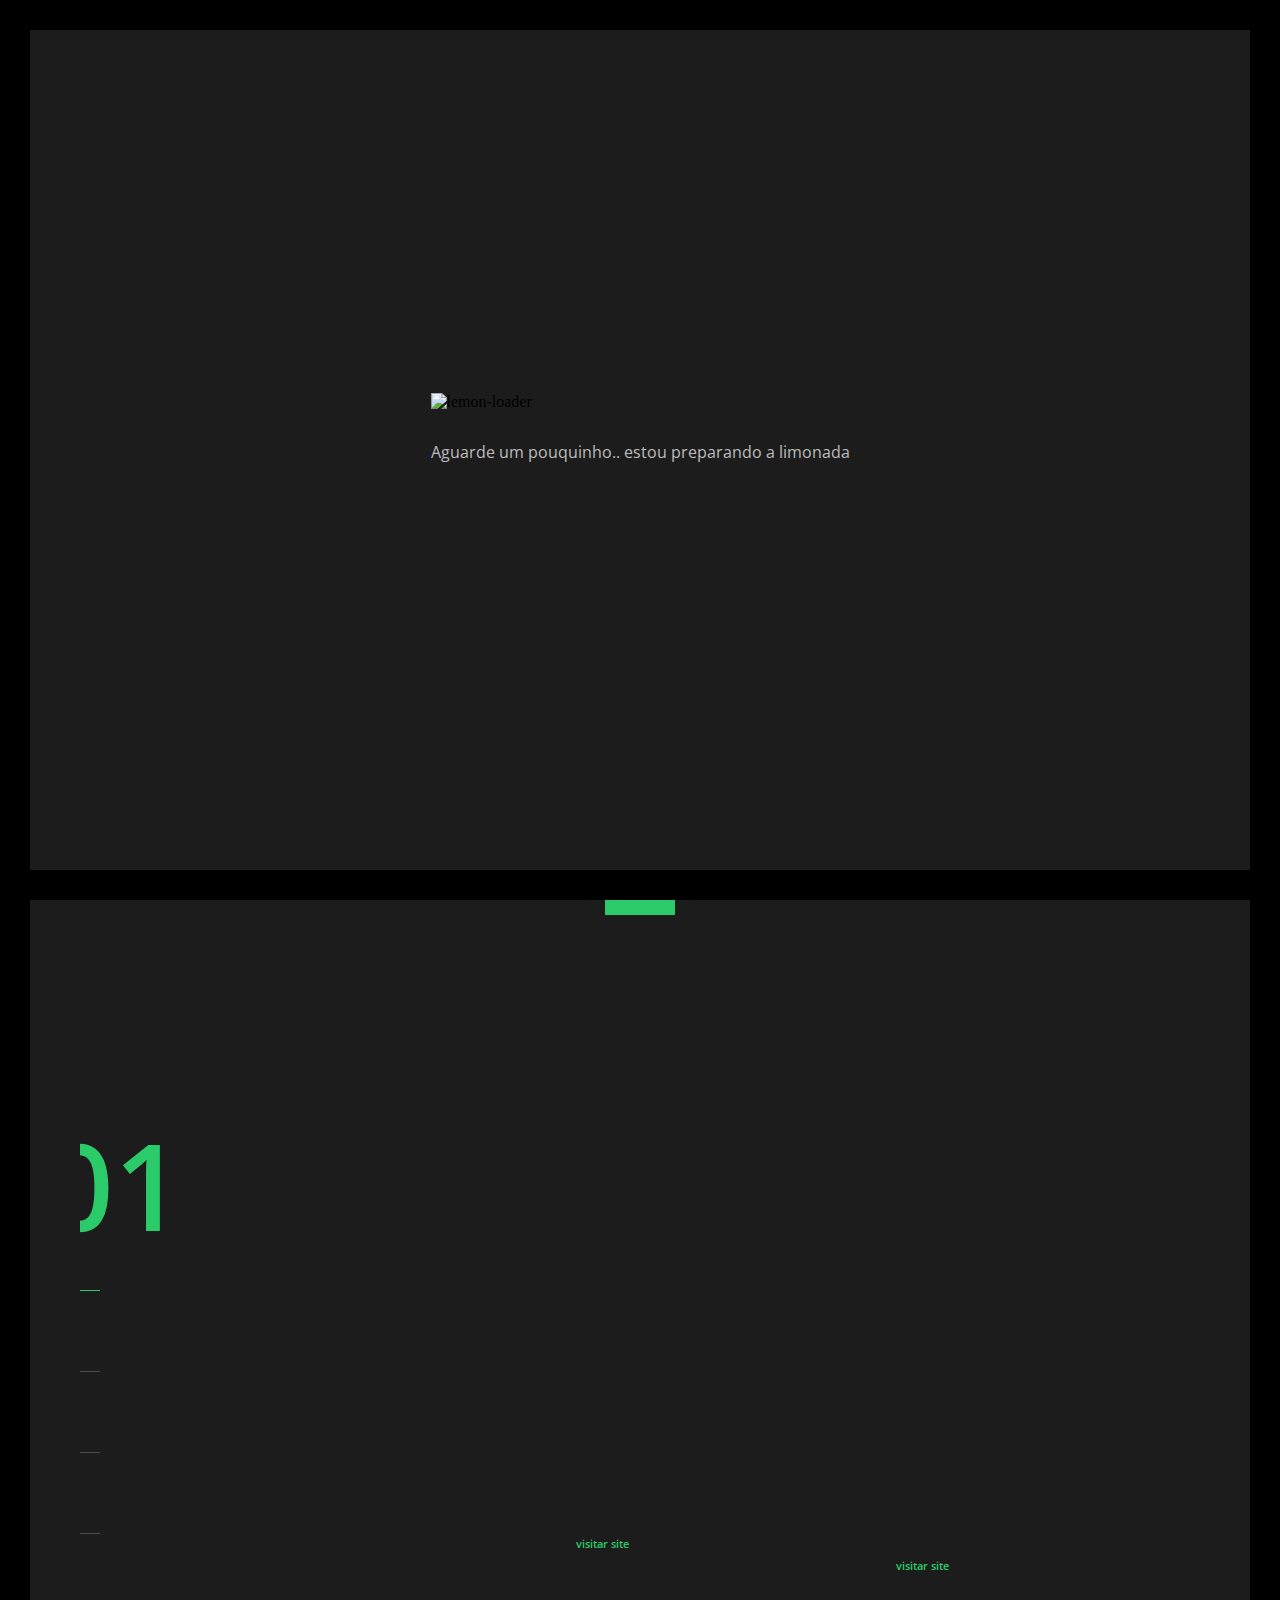
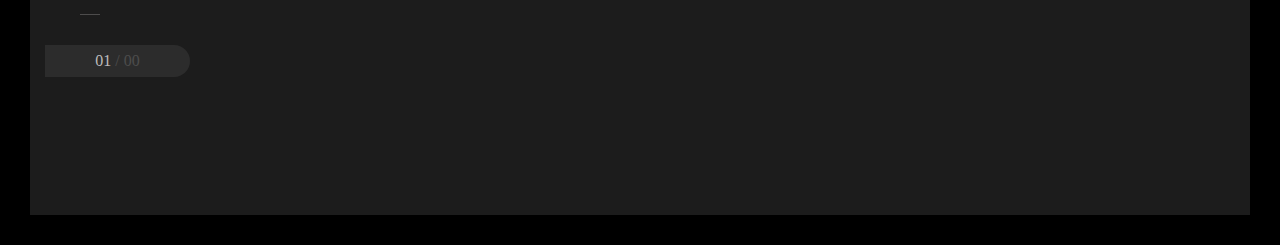
==== commit eae52e94: "Att/06/05/23" ====
--- a/HTML+CSS+JS/html/index.html
+++ b/HTML+CSS+JS/html/index.html
@@ -85,8 +85,8 @@
 
         <nav class="jl-menu">
             <a href="#">Home</a>
-            <a href="#">Portfolio</a>
-            <a href="#">Sobre</a>
+            <a href="portfolio.html">Portfolio</a>
+            <a href="sobre.html">Sobre</a>
         </nav>
     </header>
 
@@ -184,7 +184,7 @@
                 <div class="col-sm-10" >
                     <div class="jl-slider-container jl-full-height " >
                         <ul class="jl-slider-list jl-full-height " >
-                            <li class="jl-slider-item jl-slide-active " data-slide="1" >
+                            <li class="jl-portfolio-item" jl-slide-active " data-slide="1" >
                                 <div class="row" >
                                     <div class="col-sm-5" >
                                         <div class="jl-portfolio-item-info jl-text-light jl-fade-from-left" >
@@ -203,7 +203,7 @@
                                 </div>
                             </li>
                             
-                            <li class="jl-slider-item" data-slide="2" >
+                            <li class="jl-portfolio-item" data-slide="2" >
                                 <div class="row" >
                                     <div class="col-sm-5" >
                                         <div class="jl-portfolio-item-info jl-text-light" >
@@ -223,7 +223,7 @@
 
                             </li>
 
-                            <li class="jl-slider-item" data-slide="3" >
+                            <li class="jl-portfolio-item" data-slide="3" >
                                 <div class="row" >
                                     <div class="col-sm-5" >
                                         <div class="jl-portfolio-item-info jl-text-light" >
@@ -243,7 +243,7 @@
                                  
                             </li>
 
-                            <li class="jl-slider-item" data-slide="4" >
+                            <li class="jl-portfolio-item" data-slide="4" >
                                 <div class="row" >
                                     <div class="col-sm-5" >
                                         <div class="jl-portfolio-item-info jl-text-light" >
@@ -263,7 +263,7 @@
 
                             </li>
 
-                            <li class="jl-slider-item" data-slide="5" >
+                            <li class="jl-portfolio-item" data-slide="5" >
                                 <div class="row" >
                                     <div class="col-sm-5" >
                                         <div class="jl-portfolio-item-info jl-text-light" >
--- a/HTML+CSS+JS/css/main.css
+++ b/HTML+CSS+JS/css/main.css
@@ -196,6 +196,7 @@
         position: fixed;
         top: 0;
         left: 0;
+        z-index: 900;
     }
 
     .jl-logo{
@@ -466,14 +467,18 @@
         list-style: none;
     }
 
-    .jl-slider-item{
+    .jl-slider-list .jl-portfolio-item{
         display: block;
         float: left;
         height: 500px;
         margin-top: calc(26vh - 75px);
     }
-
-    .jl-portfolio-item-info{
+    .jl-portfolio-list .jl-portfolio-item {
+        margin-bottom: 100px;
+    }
+
+
+    .jl-slider-list .jl-portfolio-item-info{
         width: calc(100% - 75px);
         display: table;
         margin-top: 73px;
@@ -482,20 +487,28 @@
         left: -75px;
     }
 
-    .jl-portfolio-item-thumb{
+    .jl-portfolio-list .jl-portfolio-item-info{
+        width: calc(100% - 105px);
+    }
+
+    .jl-portfolio-list{
+        list-style: none;
+    }
+
+    .jl-slider-list .jl-portfolio-item-thumb, .jl-portfolio-list .jl-portfolio-item-thumb{
         width: 100%;
         display: table;
         padding: 75px 0 19px 0;
         position: relative;
     }
 
-    .jl-portfolio-item-thumb > button{
+    .jl-slider-list .jl-portfolio-item-thumb > button, .jl-portfolio-list .jl-portfolio-item-thumb > button{
         margin-top: 17px;
         float: right;
         margin-right: 75px;
     }
 
-    .jl-portfolio-item-box{
+    .jl-slider-list .jl-portfolio-item-box{
         width: 100%;
         height: 100%;
         display: block;
@@ -507,7 +520,17 @@
         transform-origin: right;
     }
 
-    .jl-portfolio-item-thumb img{
+    .jl-portfolio-list .jl-portfolio-item-box{
+        width: 100%;
+        height: 100%;
+        display: block;
+        background-color: #2c2c2c;
+        position: absolute;
+        top: 0;
+        left: 0;
+    }
+
+    .jl-slider-list .jl-portfolio-item-thumb img{
         width: 100%;
         max-width: 100%;
         height: auto;
@@ -515,6 +538,48 @@
         left: -75px;
         transform: scale(0);
     }
+
+    .jl-portfolio-list .jl-portfolio-item-thumb img{
+        width: 100%;
+        max-width: 100%;
+        height: auto;
+        position: relative;
+        left: -75px;
+    }
+
+
+
+    /*-----PORTFOLIO-----*/
+    .jl-section-offset-top{
+        margin-top: 130px;
+    }
+
+    .jl-portfolio-list .jl-portfolio-item:nth-child(odd) .jl-portfolio-item-info{
+        text-align: right;
+        margin-top: 75px;
+    }
+
+    .jl-portfolio-list .jl-portfolio-item:nth-child(odd) .jl-portfolio-item-info button{
+        float: right;
+    }
+
+    .jl-portfolio-list .jl-portfolio-item:nth-child(even) .jl-portfolio-item-info{
+        margin-left: 105px;
+    }
+
+    .jl-portfolio-list .jl-portfolio-item:nth-child(even) > .row{
+        flex-direction: row-reverse;
+    }
+
+    .jl-portfolio-list .jl-portfolio-item:nth-child(even) .jl-portfolio-item-thumb button{
+        float: left;
+        margin-left: 75px;
+    }
+
+    .jl-portfolio-list .jl-portfolio-item:nth-child(even) .jl-portfolio-item-thumb img{
+        left: 75px;
+    }
+
 
 }
 
@@ -660,8 +725,13 @@
 /* CLASSES ULTILITARIAS */
 
 .jl-title{
-    font-family: Arial, Helvetica, sans-serif;
+    font-family: 'Abril Fatface', serif;
     font-weight: normal;
+}
+
+.jl-subtitle{
+    font-family: 'Abril Fatface' serif;
+    font-weight: 800;
 }
 
 .jl-title-large{
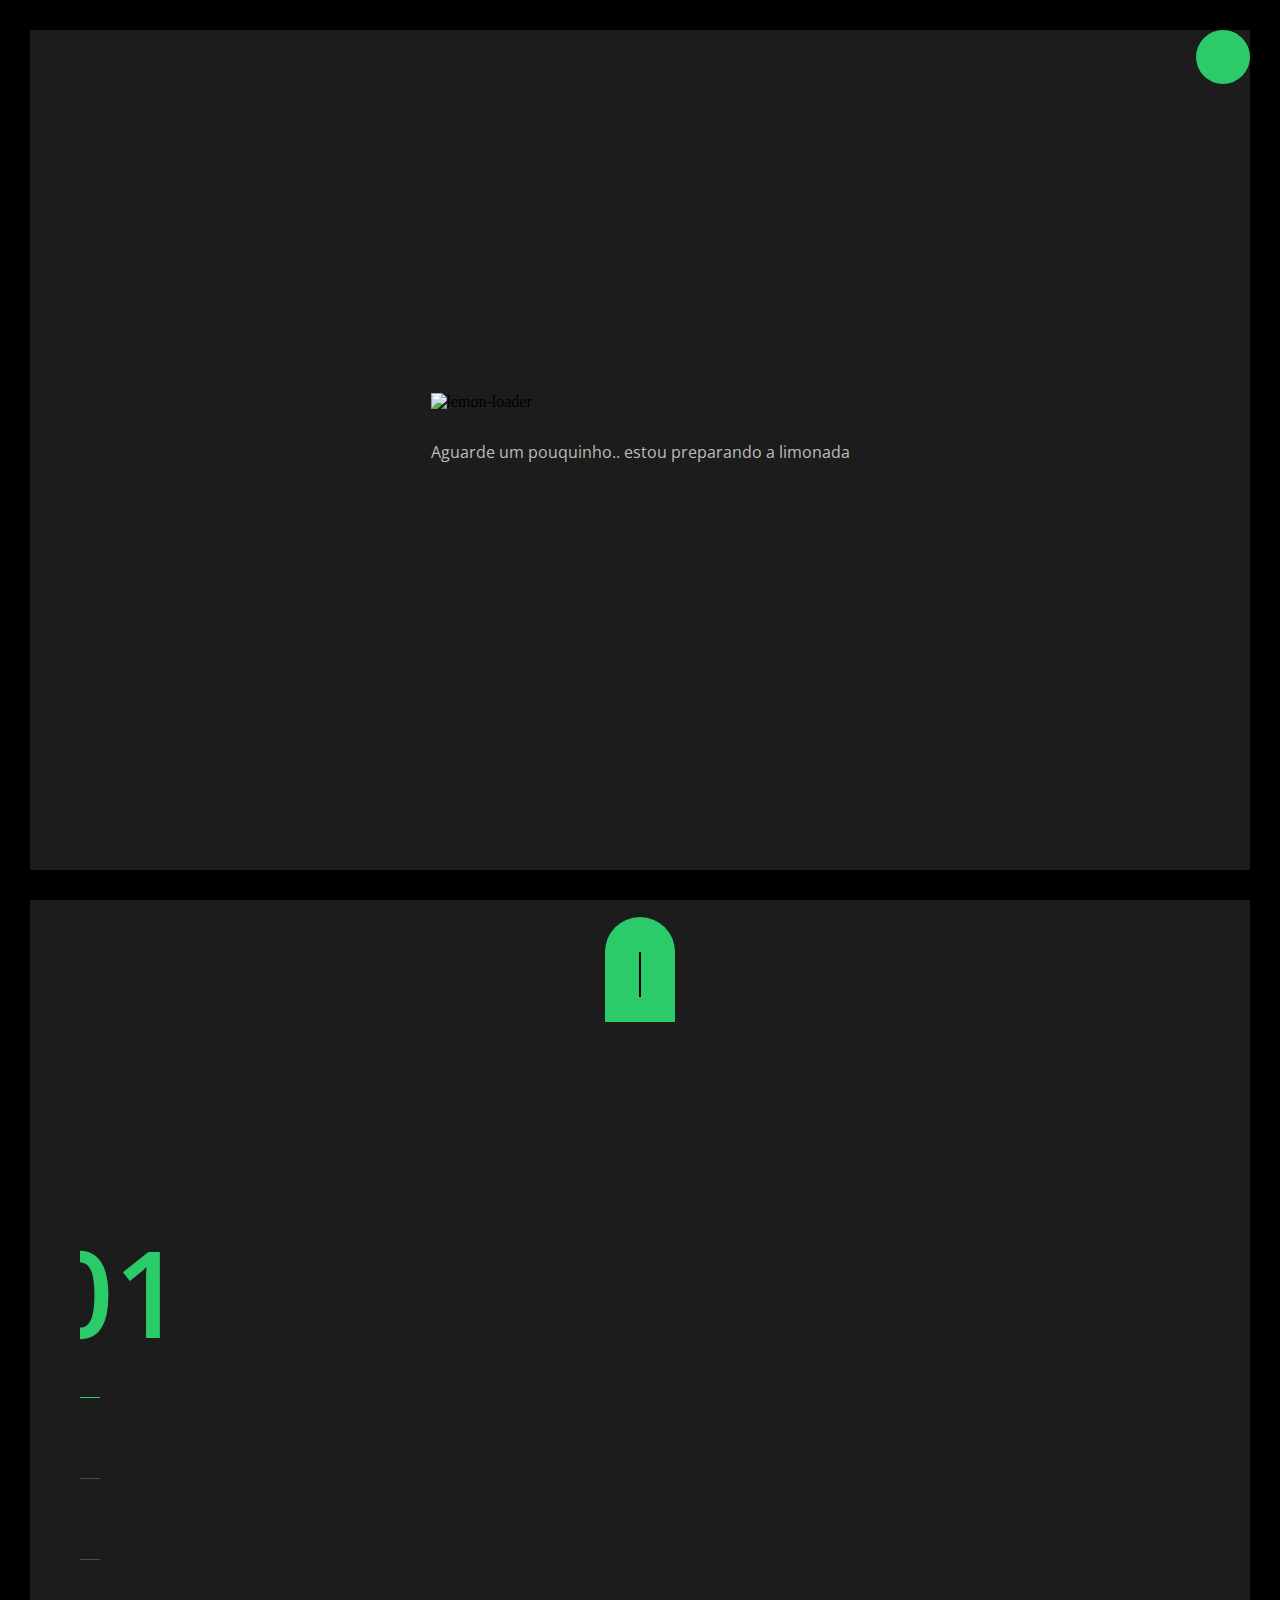
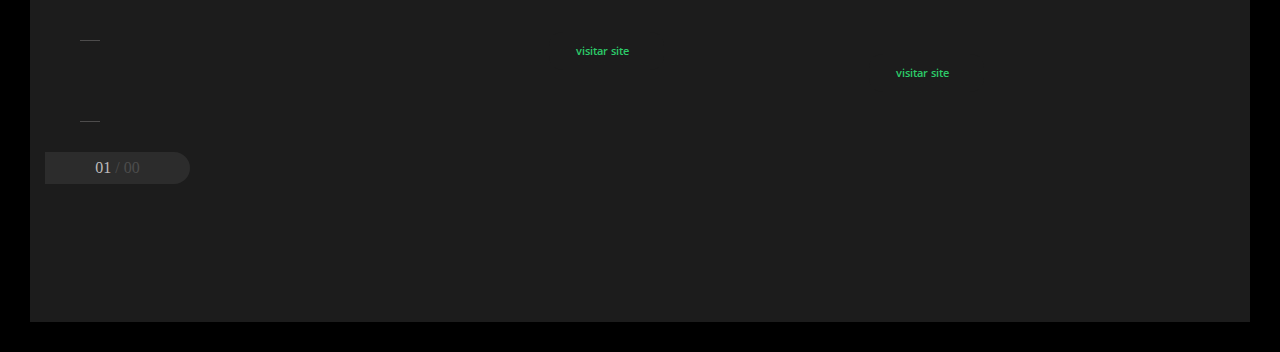
==== commit 61fa9305: "Att/19/05/23" ====
--- a/HTML+CSS+JS/html/index.html
+++ b/HTML+CSS+JS/html/index.html
@@ -21,8 +21,9 @@
         </div>
     </div>
 
-    <div class="jl-overlay jl-toggle-modal " ></div>
-
+    <div class="jl-overlay jl-toggle-modal" ></div>
+    <div class="jl-menu-overlay jl-toggle-menu"></div>
+    
     <div class="jl-modal jl-bg-black" id="jl-modal-orcamento" >
 
         <div class="jl-modal-header" >
@@ -30,7 +31,7 @@
             <h1 class="jl-title jl-text-green" >
                 Solicite um orçamento
             </h1>
-            <button class="jl-close-modal jl-toggle-modal" >
+            <button class="jl-close-modal jl-toggle-modal " >
                 x
             </button>
         </div>
@@ -89,6 +90,15 @@
             <a href="sobre.html">Sobre</a>
         </nav>
     </header>
+
+    <button class="jl-btn-menu-mob jl-toggle-menu" >
+        <ion-icon name="menu-outline" size="large"></ion-icon>
+    </button>
+    <nav class="jl-menu-mob jl-menu-is-closed">
+        <a href="#">Home</a>
+        <a href="portfolio.html">Portfolio</a>
+        <a href="sobre.html">Sobre</a>
+    </nav>
 
     <div class="jl-contact-info jl-bg-black jl-text-light">
         <div class="jl-contact-info-inner">
@@ -124,7 +134,7 @@
 
                 <div class="row " >
 
-                    <div class="col-sm-12 col-md-3 offset-md-2 jl-display-text jl-mar-top-15" >
+                    <div class="col-sm-12 col-md-3 offset-md-2 jl-display-text" >
 
                         <h1 class="jl-title jl-text-green jl-title-xlarge" >Olá!</h1>
 
--- a/HTML+CSS+JS/css/main.css
+++ b/HTML+CSS+JS/css/main.css
@@ -93,6 +93,12 @@
     100%{
         bottom: 5px;
         opacity: 0;
+    }
+}
+
+@keyframes skeletonBlur{
+    to{
+        background-position: 350% -150px;
     }
 }
 
@@ -122,7 +128,7 @@
         margin-top: -45px;
     }
 
-    .jl-overlay{
+    .jl-overlay, .jl-menu-overlay{
         width: 100%;
         height: 100vh;
         display: none;
@@ -132,6 +138,8 @@
         left: 0;
         background-color: rgba(44, 203, 105, 0.95);
     }
+
+    
 
     .jl-modal{
         width: 800px;
@@ -217,6 +225,54 @@
 
     .jl-menu{
         display: none;
+    }
+
+    .jl-btn-menu-mob{
+        width: 54px;
+        height: 54px;
+        display: block;
+        border-radius: 50%;
+        border: none;
+        background-color: var(--cor02);
+        color: #000;
+        position: fixed;
+        right: 30px;
+        top: 30px;
+        z-index: 1350;
+        cursor: pointer;
+    }
+
+    .jl-btn-menu-mob ion-icon{
+        vertical-align: middle;
+    }
+    
+    .jl-menu-mob{
+        width: 240px;
+        height: 100vh;
+        display: block;
+        background-color: #000;
+        position: fixed;
+        top: 0;
+        padding: 100px 30px 30px 30px;
+        z-index: 1300;
+    }
+
+    .jl-menu-is-open{
+        right: 0;
+    }
+
+    .jl-menu-is-closed{
+        right: -240px;
+    }
+
+    .jl-menu-mob a {
+        width: 100%;
+        height: 60px;
+        display: block;
+        line-height: 60px;
+        color: #fff;
+        font-family: 'Open Sans', sans-serif;
+        text-decoration: none;
     }
 
     .jl-btn-contact {
@@ -258,7 +314,7 @@
         line-height: 24px;
     }
 
-    .jl-social-links{
+    .jl-social-links, .jl-social-links-circle{
         width: 100%;
         height: 45px;
         display: block;
@@ -267,11 +323,35 @@
         margin-top: 7px;
     }
 
-    .jl-social{
+    .jl-social-links-circle{
+        left: 0;
+    }
+
+    .jl-social, .jl-social-links-circle .jl-social{
         width: 45px;
         height: 45px;
         display: inline-block;
     }
+
+    .jl-social-links-circle .jl-social{
+        border-radius: 50%;
+        text-align: center;
+        transition: all 0.2s ease-out;
+    }
+
+    .jl-social-links-circle .jl-social ion-icon{
+        height: 45px;
+        transition: all 0.2s ease-out;
+    }
+
+    .jl-social-links-circle .jl-social:hover{
+        background-color: #000;
+    }
+
+    .jl-social-links-circle .jl-social:hover ion-icon{
+        color: var(--cor02);
+    }
+
 
     .jl-social > img{
         width: 20px;
@@ -580,7 +660,184 @@
         left: 75px;
     }
 
-
+    /*---SOBRE---*/
+    #jl-avatar-sobre{
+        position: relative;
+        left: -15px;
+    }
+
+    /*---DETALHES---*/
+
+    .jl-hero{
+        height: 500px;
+        background-image: url('../images-manage-it/hero.png');
+        background-repeat: no-repeat;
+        background-size: cover;
+        background-position: center center;
+        display: block;
+    }
+    .jl-hero h1{
+        margin-bottom: 50px;
+    }
+
+    .jl-hero-inner{
+        height: 500px;
+    }
+    .jl-hero-inner-content{
+        position: relative;
+        z-index: 10;
+    }
+
+    .jl-hero-inner-content p{
+        margin-bottom: 15px;
+    }
+    .jl-hero-inner-content::before{
+        content: '';
+        width: 100%;
+        height: 100%;
+        background-color: rgb(0, 0, 0, 0.85);
+        display: block;
+        position: absolute;
+        left: -65px;
+        top: -65px;
+        box-sizing: content-box;
+        padding: 65px;
+        z-index: 5;
+    }
+    .jl-hero-inner-content > .row{
+        position: relative;
+        z-index: 6;
+    }
+    .jl-project-stats{
+        width: 100%;
+        height: 100%;
+        display: table;
+        border-right: 1px solid var(--cor02);
+    }
+    .jl-post{
+        width: 100%;
+        display: table;
+    }
+
+    .jl-post P{
+        margin-bottom: 30px;
+
+    }
+
+    .jl-post-section{
+        width: 100%;
+        display: table;
+        padding: 45px 0;
+    }
+
+    .jl-pre-gallery{
+        padding-bottom: 350px;
+    }
+    .jl-post-gallery{
+        display: block;
+    }
+
+    .jl-post-gallery .container{
+        position: relative;
+        top: -270px;
+    }
+
+    .jl-gallery-frame-container{
+        width: 300px;
+        display: none;
+        position: fixed;
+        top: 30px;
+        left: 0;
+        right: 0;
+        margin: 0 auto;
+        z-index: 1100;
+    }
+
+    .jl-gallery-frame-inner{
+        width: 100%;
+        height: 100%;
+        display: block;
+        position: relative;
+    }
+
+    .jl-gallery-frame-inner .jl-skeleton-loading{
+        width: 86%;
+        height: 100%;
+        display: none;
+        flex-direction: column;
+        justify-content: center;
+        align-items: center;
+        background-color: #fff;
+        position: absolute;
+        top: 3%;
+        left: 7%;
+        z-index: 1250;
+    }
+
+    .jl-gallery-frame-inner .jl-skeleton-loading > div{
+        width: 90%;
+        background-color: #bebebe;
+        margin: 10% 0;
+        border-radius: 8px;
+        background-image: url(../images-manage-it/skeleton-loading-blur.svg);
+        background-repeat: no-repeat;
+        background-position: -350% -150px;
+        animation: skeletonBlur 1s infinite ease-out;
+    }
+
+    .jl-gallery-frame-inner .jl-skeleton-loading > div:first-child, .jl-gallery-frame-inner .jl-skeleton-loading > div:last-child{
+        height: 15%;
+    }
+
+    .jl-gallery-frame-inner .jl-skeleton-loading > div:nth-child(2){
+        height: 60%;
+    }
+
+    .jl-gallery-frame-container .jl-items-next-prev{
+        width: 150px;
+        margin: 75px auto 0 auto;
+    }
+    .jl-close-gallery{
+        width: 45px;
+        height: 45px;
+        display: block;
+        background-color: #000;
+        border-radius: 50%;
+        border: none;
+        position: absolute;
+        top: -15px;
+        right: -45px;
+        z-index: 1200;
+    }
+
+    .jl-close-gallery ion-icon{
+        color: var(--cor02);
+        width: 18px;
+        height: 18px;
+        text-align: center;
+        cursor: pointer;
+    }
+
+    img.jl-gallery-frame{
+        width: 100%;
+        max-width: 100%;
+        height: auto;
+        position: absolute;
+        left: 0;
+        top: 0;
+        z-index: 1300;
+    }
+
+    .jl-gallery-frame-image{
+        width: 87%;
+        max-width: 87%;
+        margin: 0 auto;
+        display: block;
+        z-index: 1200;
+        border-radius: 30px;
+        position: relative;
+        top: 15px;
+    }
 }
 
 @media screen and (min-width: 576px)  {
@@ -592,6 +849,12 @@
 }
 
 @media screen and (min-width: 992px){
+
+    .jl-menu-mob{
+        display: none;
+        background-color: turquoise;
+    }
+
     
     .jl-menu{
         display: table;
@@ -734,6 +997,10 @@
     font-weight: 800;
 }
 
+.jl-title-medium{
+    font-size: 48px;
+}
+
 .jl-title-large{
     font-size: 64px;
 }
@@ -757,6 +1024,7 @@
 .jl-text-black {
     color: #000;
 }
+.jl-text-center
 
 .jl-title-big{
     font-size: 120px;
@@ -780,9 +1048,9 @@
 .jl-bg-black {
     background-color: #000;
 }
-
-
-
+.jl-text-center{
+    text-align: center;
+}
 .jl-mar-top-15{
     margin-top: 15px;
 }
@@ -862,6 +1130,43 @@
     padding: 0 !important;
 }
 
+.jl-box-img{
+    width: 100%;
+    display: table;
+}
+
+.jl-img-responsive{
+    width: 100%;
+    max-width: 100%;
+    height: auto;
+    display: block;
+}
+
+.jl-page-list{
+    list-style: none;
+    font-family: 'Open Sans', sans-serif;
+}
+
+.jl-page-list >li{
+    font-size: 14px;
+    line-height: 21px;
+    margin-bottom: 15px;
+    padding-left: 20px;
+    position: relative;
+}
+
+.jl-page-list >li::before{
+    content: '';
+    width: 8px;
+    height: 8px;
+    display: block;
+    border-radius: 50%;
+    position: absolute;
+    top: 7px;
+    left: 0;
+    background-color: var(--cor02);
+}
+
 
 /* CLASSES DE COMPORTAMENTO */
  
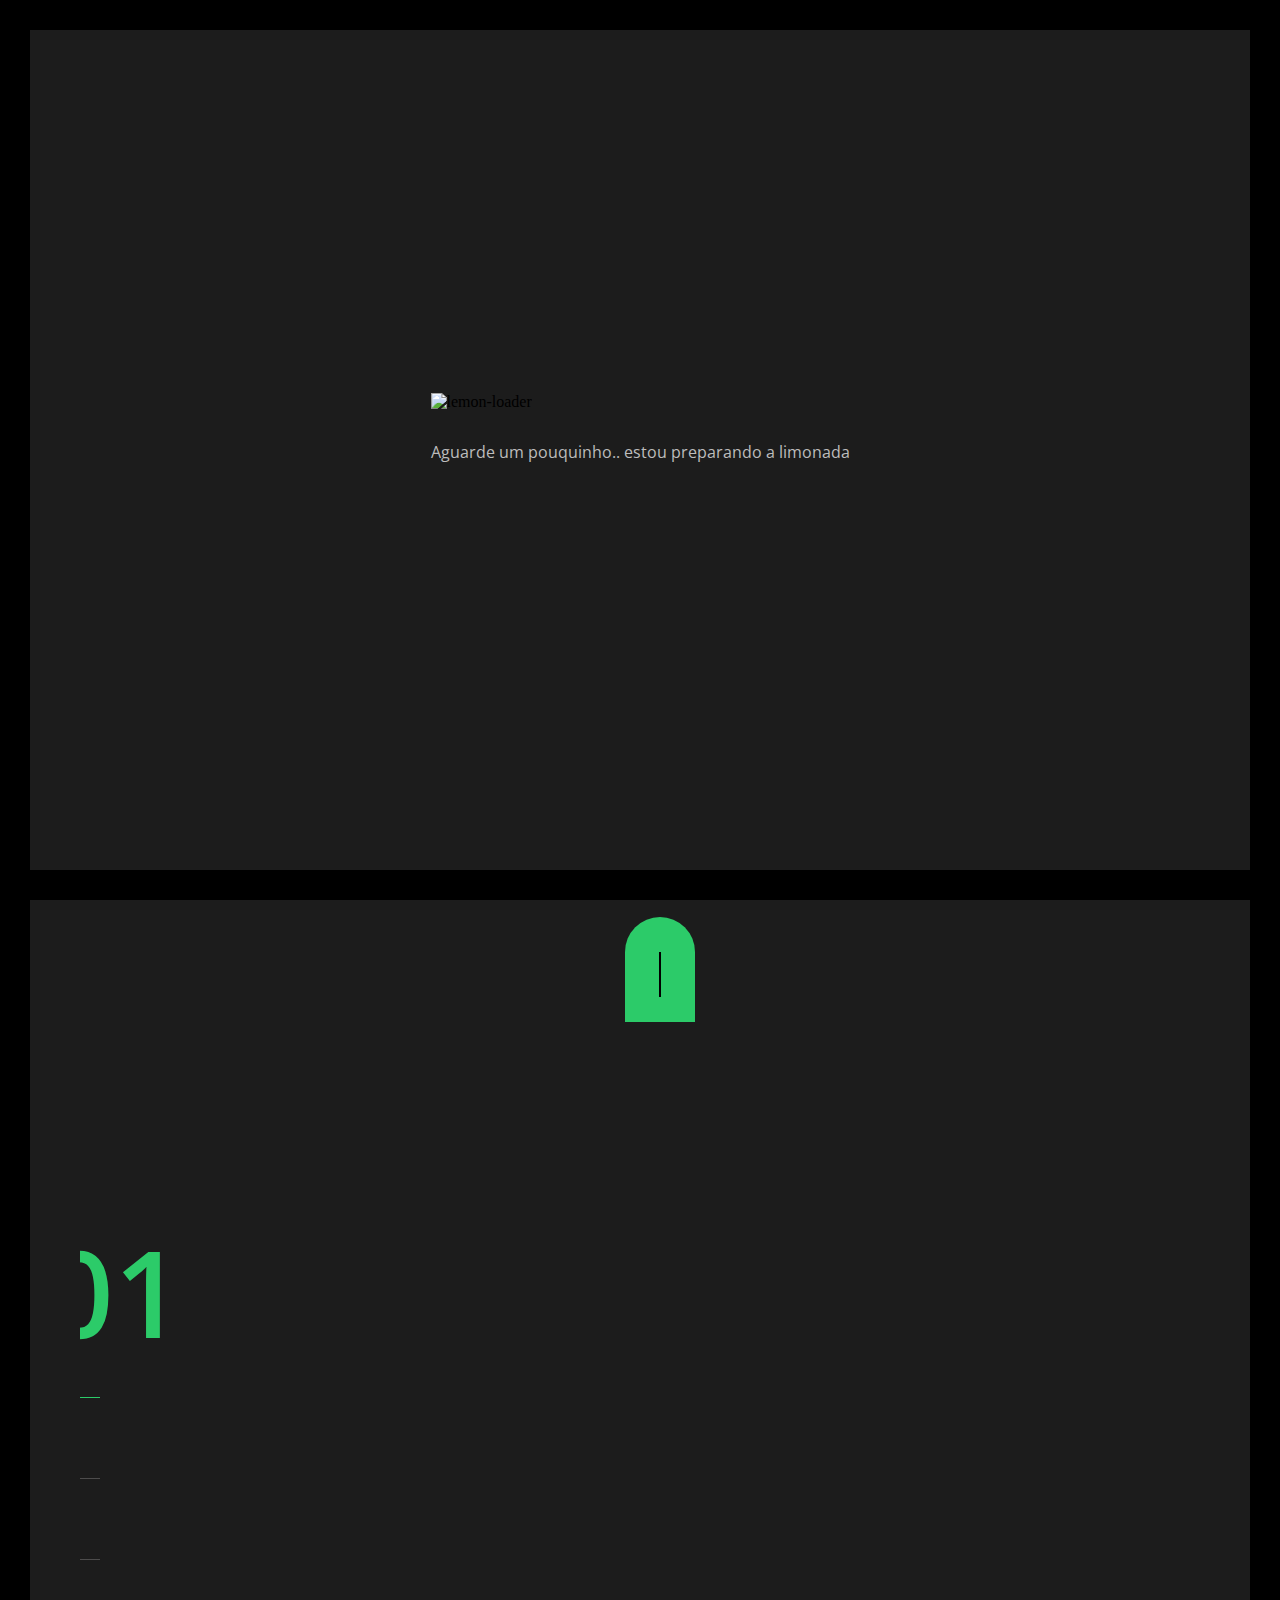
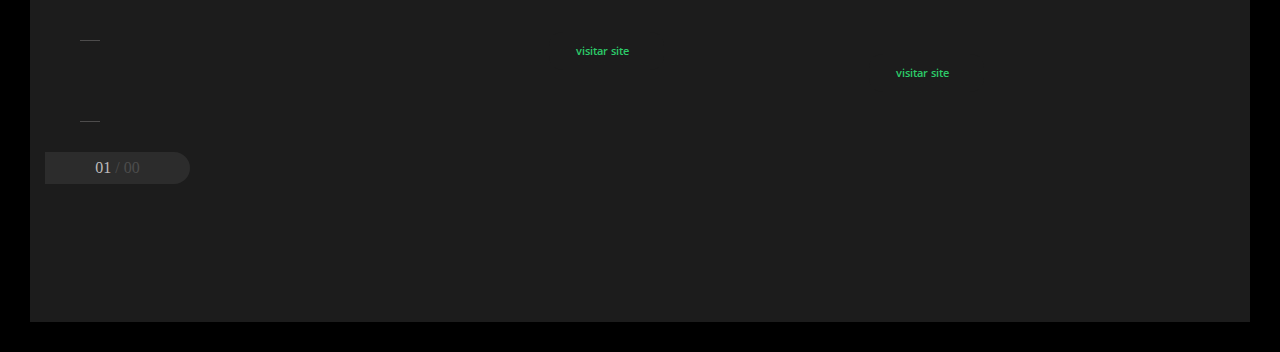
==== commit 9e5e0784: "Att/29/05/23" ====
--- a/HTML+CSS+JS/html/index.html
+++ b/HTML+CSS+JS/html/index.html
@@ -92,7 +92,7 @@
     </header>
 
     <button class="jl-btn-menu-mob jl-toggle-menu" >
-        <ion-icon name="menu-outline" size="large"></ion-icon>
+        <ion-icon name="menu" size="large"></ion-icon>
     </button>
     <nav class="jl-menu-mob jl-menu-is-closed">
         <a href="#">Home</a>
@@ -128,20 +128,17 @@
       
     <div class="jl-page-wrapper">
 
-        <section class="jl-full-height jl-first-section" id="jl-home-presetetion">
+        <section class="jl-full-height jl-first-section jl-home-presetetion" id="jl-home-presetetion">
 
             <div class="container-fluid" >
 
-                <div class="row " >
-
-                    <div class="col-sm-12 col-md-3 offset-md-2 jl-display-text" >
+                <div class="row" >
+
+                    <div class="col-sm-10 col-md-10 offset-md-1 col-lg-4 offset-lg-1 col-xl-3 offset-xl-2 jl-display-text" >
 
                         <h1 class="jl-title jl-text-green jl-title-xlarge" >Olá!</h1>
 
-                        <p class="jl-text-light">Meu nome é <span class="jl-text-green" >joão lemon </span >Lorem ipsum dolor sit amet consectetur 
-                            adipisicing elit. Ea reprehenderit animi aliquid quam 
-                            perspiciatis placeat nihil doloremque tempora non iste esse, fugiat minima modi 
-                            aliquam. Incidunt, deleniti atque. Sint, dolores.</p>
+                        <p class="jl-text-light">Meu nome é <span class="jl-text-green" >joão lemon </span >Lorem ipsum dolor sit amet consectetur adipisicing elit. Ea reprehenderit animi aliquid quam perspiciatis placeat nihil doloremque tempora non iste esse, fugiat minima modi aliquam. Incidunt, deleniti atque. Sint, dolores.</p>
 
                             <button class="jl-btn jl-btn-large jl-btn-green jl-mar-top-15 jl-toggle-modal ">Solicite um orçamento</button>
 
--- a/HTML+CSS+JS/css/main.css
+++ b/HTML+CSS+JS/css/main.css
@@ -255,6 +255,7 @@
         top: 0;
         padding: 100px 30px 30px 30px;
         z-index: 1300;
+        transition: all 0.3s cubic-bezier(0.215, 0.610, 0.355, 1);
     }
 
     .jl-menu-is-open{
@@ -385,10 +386,25 @@
         margin-top: 10%;
     }
 
-    #jl-home-presetetion{
+    .jl-home-presetetion{
         background-image: url(../images/joao-lemon-designer-home.png);
         background-repeat: no-repeat;
         background-position: 50% bottom;
+        position: relative;
+        background-size: 90% auto;
+    }
+
+    .jl-home-presetetion h1{
+        margin-top: 5%;
+        text-align: center;
+    }
+    .jl-home-preseteton p{
+        text-align: center;
+    }
+
+    .jl-home-presetetion .jl-btn{
+        margin-left: auto;
+        margin-right: auto;
     }
 
     .jl-scroll-down{
@@ -838,21 +854,89 @@
         position: relative;
         top: 15px;
     }
-}
-
-@media screen and (min-width: 576px)  {
+
+    /*  ULTILITARIA*/
+    .jl-title-xlarge{
+        font-size: 90px;
+    }
+}
+
+@media screen and (min-width: 550px)  {
+    .jl-home-presetetion{
+        background-size: 80%;
+        left: 20px;
+    }
+
+    .jl-home-presetetion h1{
+        margin-top: 0;
+        text-align: left;
+    }
+
+    .jl-home-presetetion p{
+        text-align: left;
+    }
+
+    .jl-home-presetetion .jl-btn{
+        margin-left: 0;
+        margin-right: auto;
+    }
     
 }
 
+@media screen and (min-width: 700px){
+    .jl-home-presetetion{
+        background-size: 60%;
+        left: 20px;
+    }
+
+    .jl-home-presetetion h1{
+        margin-top: 0;
+        text-align: left;
+    }
+
+    .jl-home-presetetion p{
+        text-align: left;
+    }
+
+
+    .jl-display-text{
+        margin-top: 10%;
+        right: 3%;
+    }
+}
+
 @media screen and (min-width: 768px){
+    .jl-home-presetetion{
+        background-size: 60%;
+        left: 20px;
+    }
+
+    .jl-home-presetetion h1{
+        margin-top: 0;
+        text-align: left;
+    }
+
+    .jl-home-presetetion p{
+        text-align: left;
+    }
     
 }
 
 @media screen and (min-width: 992px){
 
-    .jl-menu-mob{
+
+    .jl-home-presetetion{
+        background-size: 65%;
+    }
+
+
+    .jl-display-text{
+        margin-top: 10%;
+        right: 10%;
+    }
+
+    .jl-menu-mob, .jl-btn-menu-mob{
         display: none;
-        background-color: turquoise;
     }
 
     
@@ -898,6 +982,19 @@
     .jl-menu a:hover:before{
         width: 100%;
     }
+
+    .jl-title-xlarge{
+        font-size: 120px;
+    }
+
+    .jl-home-presetetion h1{
+        margin-top: 0;
+        text-align: left;
+    }
+
+    .jl-home-presetetion{
+        text-align: left;
+    }
 }
 
 @media screen and (min-width: 1200px){
@@ -1003,10 +1100,6 @@
 
 .jl-title-large{
     font-size: 64px;
-}
-
-.jl-title-xlarge{
-    font-size: 120px;
 }
 
 .jl-text-green{
